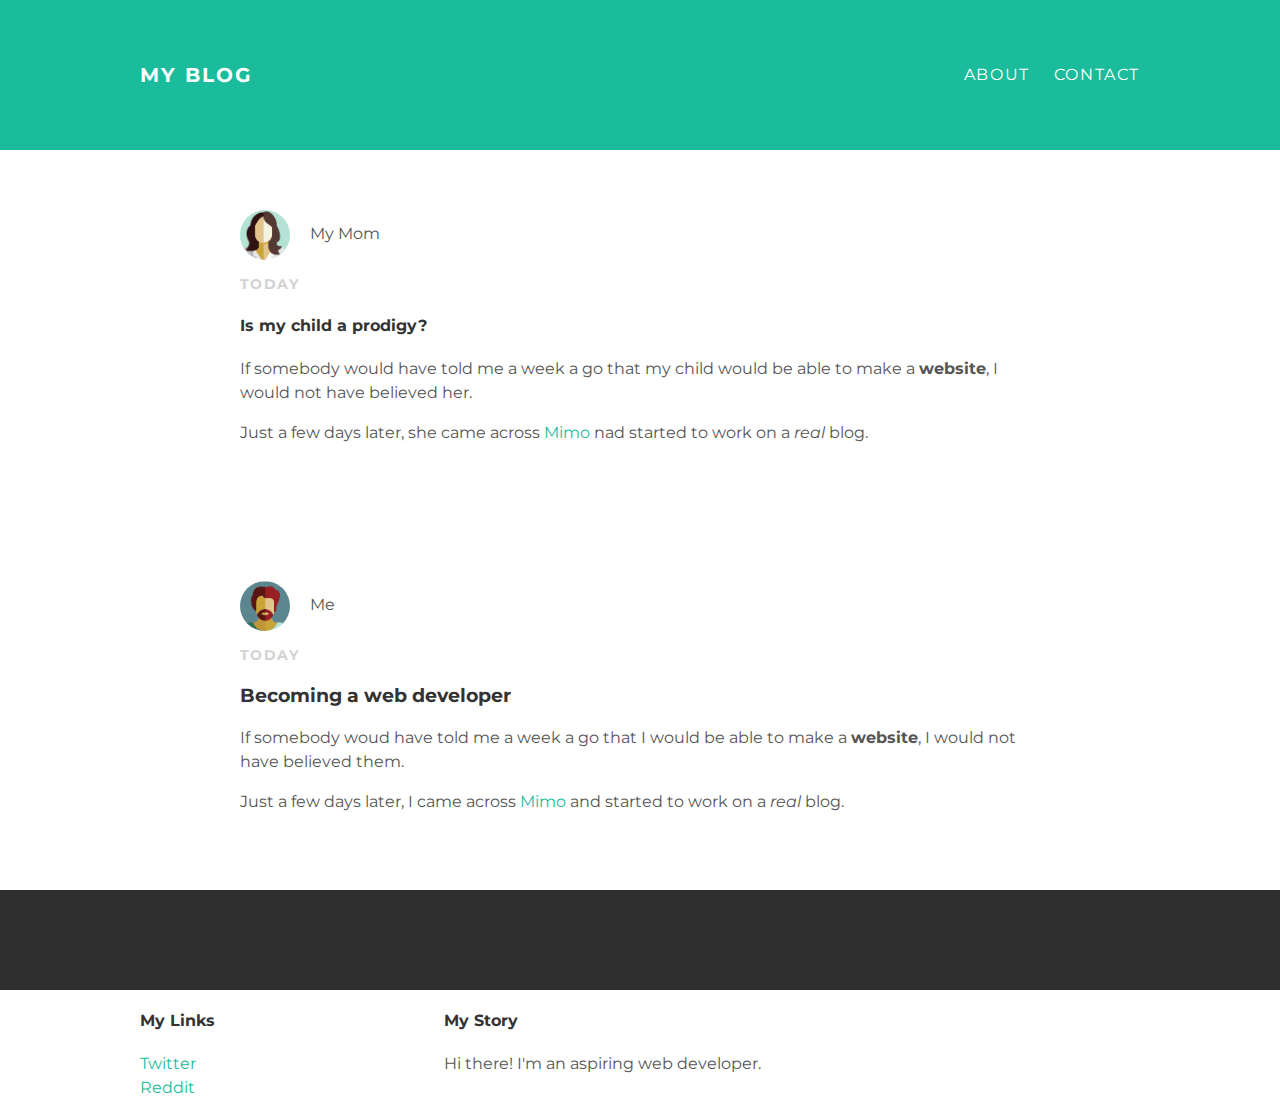
==== index.html @ cc21fb6a "Add files via upload" ====
<!DOCTYPE html>
<html>
 <head>
  <title>My Blog</title>
  <link rel="stylesheet" type="text/css" href="styles.css">
 </head>
 <body>
   <div id="header">
    <div class="container">
      <a id="header-title" href="index.html">My Blog</a>
      <ul id="header-nav">
        <li><a href="about.html">About</a></li>
        <li><a href="mailto:kbecker6294@gmail.com">Contact</a></li>
      </ul>
   </div>
  </div>
   <div id="content"></div>
    <div class="post-container">
      <div class="post">
        <div class="post-author">
          <img src="mom.png">
           <span>My Mom</span>
         </div>
         <p class="post-date">Today</p>
         <h4 class="post-title">Is my child a prodigy?</h4>
         <div class="post-content">
           <p>If somebody would have told me a week a go that my child would be able to make a <strong>website</strong>, I would not have believed her.</p>
            <p>Just a few days later, she came across <a href="https://getmimo.com">Mimo</a> nad started to work on a <em>real</em> blog.</p>
          </div>
        </div>
      </div>
  <div id="content"></div>
       <div class="post-container">
         <div class="post">
           <div class="post-author">
          <img src="me.png">
          <span>Me</span>
        </div>
        <p class="post-date">Today</p>
        <h3 class="post-title"> Becoming a web developer</h3>
        <div class="post-content">
          <p>If somebody woud have told me a week a go that I would be able to make a <strong>website</strong>, I would not have believed them.</p>
           <p>Just a few days later, I came across <a href="https://getmimo.com">Mimo</a> and started to work on a <em>real</em> blog.</p>
        </div>
      </div>
   </div>
  </div>
   <div id="footer"></div>
    <div class="container">
      <div class="column">
        <h4>My Links</h4>
        <p>
          <a href="https://twitter.com/dickweeeeeeeed">Twitter</a>
          <br>
          <a href="https://www.reddit.com/user/harambememesaredead/">Reddit</a>
        </p>
      </div>
      <div class="column">
        <h4>My Story</h4>
        <p>Hi there! I'm an aspiring web developer.</p>
      </div>
    </div>
  </div>
 </body>
</html>
---- styles.css ----
@import url(http://fonts.googleapis.com/css?family=Montserrat:400,700);
body {
  color: #555;
  margin: 0;

  font-family: 'Montserrat', sans-serif;
}
#header {
  background-color: #1abc9c;
  height: 150px;
  line-height: 150px;
}
#header a{
  color: white;
  text-decoration: none;
  text-transform: uppercase;
  letter-spacing: 0.1em;
}
#header a:hover {
  color:#222;
}
#header-title {
  display: block;
  float: left;
  font-size: 20px;
  font-weight: bold;
}
#header-nav{
  display: block;
  float: right;
  margin-top: 0;
}
#header-nav li {
  display: inline;
  padding-left: 20px;
}
.container {
  max-width: 1000px;
  margin: 0 auto;
}
#footer {
  background-color: #2f2f2f;
  padding: 50px 0;
}
.column {
  min-width: 300px;
  display: inline-block;
  vertical-align: top;
}
#footer h4 {
  color: white;
  text-transform: uppercase;
  letter-spacing: 0.1em;
}
#footer p {
  color: white;
}
a {
  color: #1abc9c;
  text-decoration: none;
}
a:hover {
  color: #F6A623;
}
.post, .about {
  max-width: 800px;
  margin: 0 auto;
  padding: 60px 0;
}
.post-author img {
  width: 50px;
  height: 50px;
  vertical-align: middle;
}
.post-author span {
  margin-left: 16px;
}
.post-date {
  color: #D2D2D2;

  font-size: 14px;
  font-weight: bold;
  text-transform: uppercase;
  letter-spacing: 0.1em;
}
h1, h2, h3, h4 {
  color: #333;
}
p {
  line-height: 1.5;
}
.about {
  text-align: center;
}
.post-author img, .about-author img {
  border-radius: 50%;
}
.post-container:nth-child(even) {
  background-color: #f2f2f2;
}
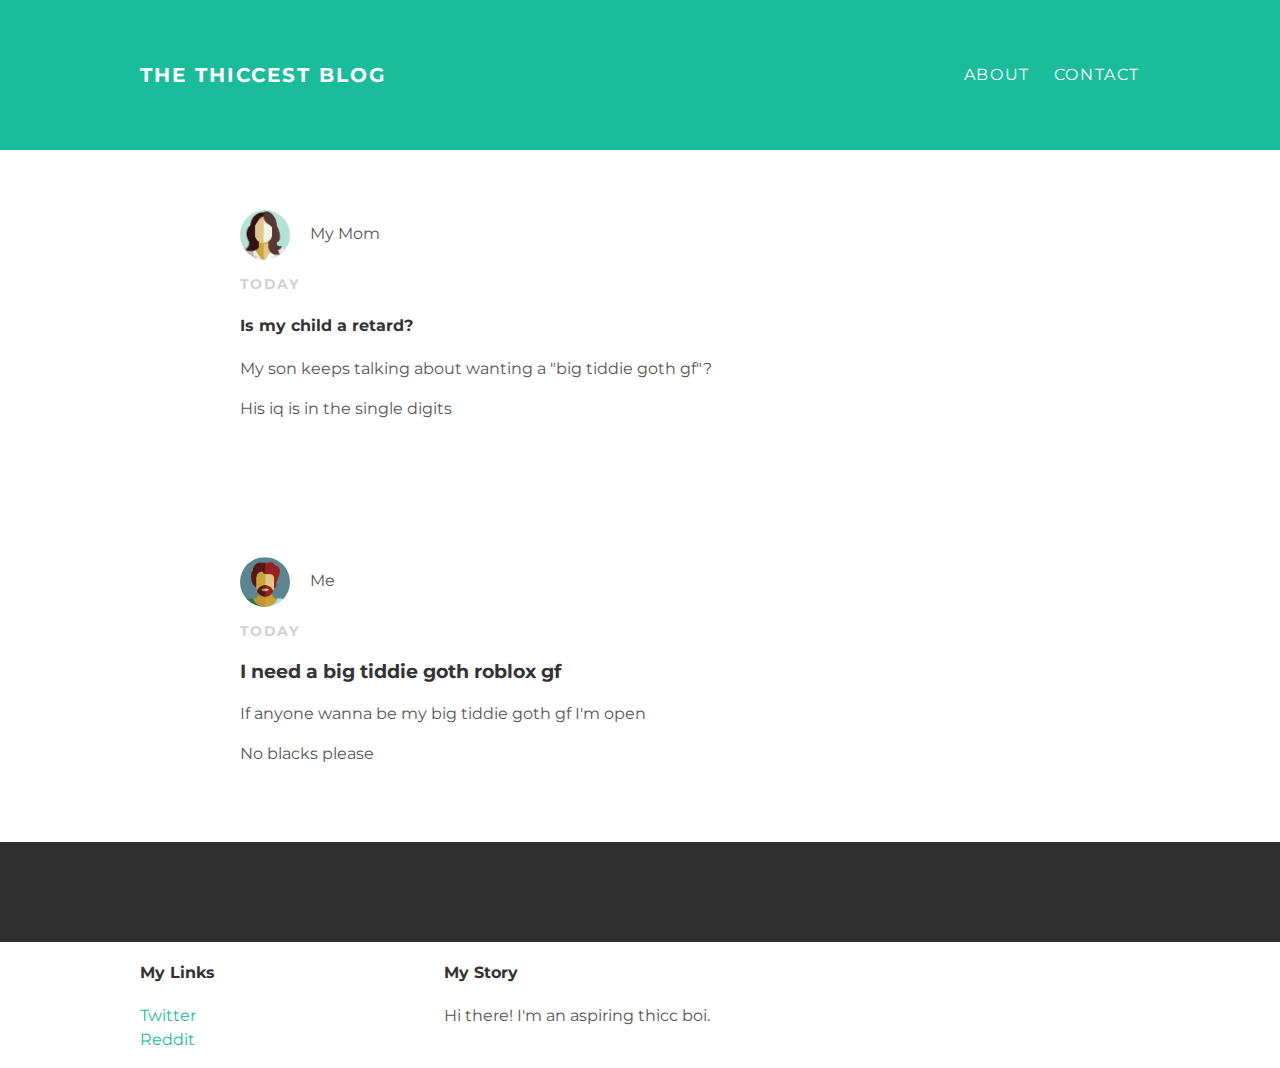
==== commit 5882c6a1: "Add files via upload" ====
--- a/index.html
+++ b/index.html
@@ -1,13 +1,13 @@
 <!DOCTYPE html>
 <html>
  <head>
-  <title>My Blog</title>
+  <title>Thicc Blog</title>
   <link rel="stylesheet" type="text/css" href="styles.css">
  </head>
  <body>
    <div id="header">
     <div class="container">
-      <a id="header-title" href="index.html">My Blog</a>
+      <a id="header-title" href="index.html">The Thiccest Blog</a>
       <ul id="header-nav">
         <li><a href="about.html">About</a></li>
         <li><a href="mailto:kbecker6294@gmail.com">Contact</a></li>
@@ -22,10 +22,10 @@
            <span>My Mom</span>
          </div>
          <p class="post-date">Today</p>
-         <h4 class="post-title">Is my child a prodigy?</h4>
+         <h4 class="post-title">Is my child a retard?</h4>
          <div class="post-content">
-           <p>If somebody would have told me a week a go that my child would be able to make a <strong>website</strong>, I would not have believed her.</p>
-            <p>Just a few days later, she came across <a href="https://getmimo.com">Mimo</a> nad started to work on a <em>real</em> blog.</p>
+           <p>My son keeps talking about wanting a "big tiddie goth gf"?</p>
+            <p>His iq is in the single digits</p>
           </div>
         </div>
       </div>
@@ -37,11 +37,10 @@
           <span>Me</span>
         </div>
         <p class="post-date">Today</p>
-        <h3 class="post-title"> Becoming a web developer</h3>
+        <h3 class="post-title"> I need a big tiddie goth roblox gf</h3>
         <div class="post-content">
-          <p>If somebody woud have told me a week a go that I would be able to make a <strong>website</strong>, I would not have believed them.</p>
-           <p>Just a few days later, I came across <a href="https://getmimo.com">Mimo</a> and started to work on a <em>real</em> blog.</p>
-        </div>
+          <p>If anyone wanna be my big tiddie goth gf I'm open</p>
+           <p>No blacks please</p>
       </div>
    </div>
   </div>
@@ -57,7 +56,7 @@
       </div>
       <div class="column">
         <h4>My Story</h4>
-        <p>Hi there! I'm an aspiring web developer.</p>
+        <p>Hi there! I'm an aspiring thicc boi.</p>
       </div>
     </div>
   </div>
